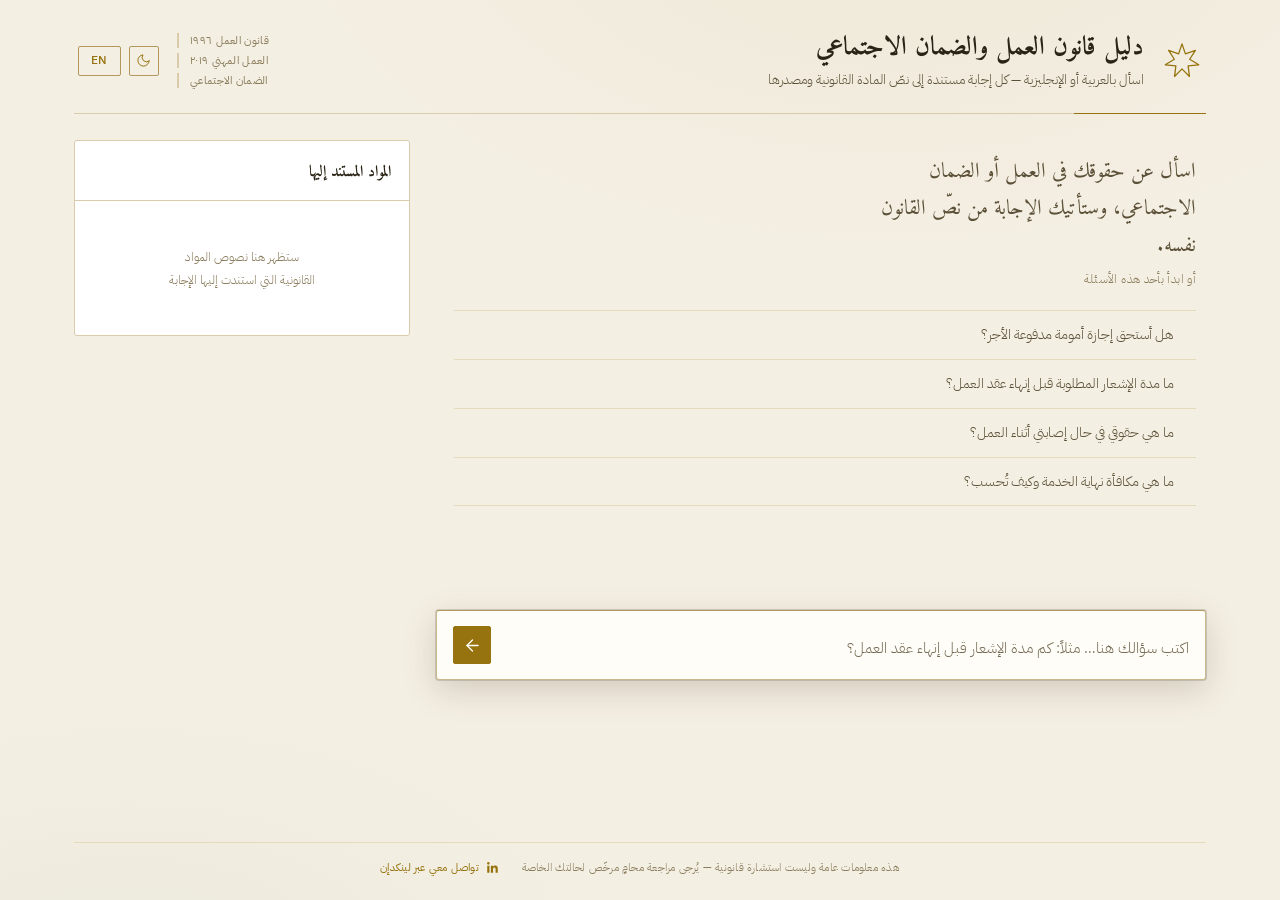
==== frontend/index.html @ 46cc60d9 "Add a light/dark theme toggle and a LinkedIn contact link in the footer Theme toggle mirrors the exi" ====
<!doctype html>
<html lang="ar" dir="rtl">
<head>
  <meta charset="utf-8" />
  <meta name="viewport" content="width=device-width, initial-scale=1" />
  <title data-i18n="pageTitle">دليل قانون العمل والضمان الاجتماعي الأردني</title>
  <!-- Runs before style.css paints anything, so the page never flashes the default
       dark theme and then swaps to a stored/system light preference a moment later.
       Kept tiny and duplicated from app.js's own theme init on purpose -- this has to
       run synchronously pre-paint, before app.js (loaded at the end of body) exists. -->
  <script>
    (function () {
      var stored = localStorage.getItem("theme");
      var theme = stored === "light" || stored === "dark"
        ? stored
        : (window.matchMedia("(prefers-color-scheme: light)").matches ? "light" : "dark");
      document.documentElement.setAttribute("data-theme", theme);
    })();
  </script>
  <link rel="preconnect" href="https://fonts.googleapis.com" />
  <link rel="preconnect" href="https://fonts.gstatic.com" crossorigin />
  <link href="https://fonts.googleapis.com/css2?family=Amiri:wght@400;700&family=IBM+Plex+Sans+Arabic:wght@300;400;500;600&display=swap" rel="stylesheet" />
  <!-- ?v= is a cache buster. Without it the browser keeps serving the css/js it
       already has and a deploy looks like it silently did nothing. Bump on change. -->
  <link rel="stylesheet" href="style.css?v=12" />
</head>
<body>
  <div class="shell">

    <header class="masthead">
      <svg class="seal" viewBox="0 0 28 28" aria-hidden="true">
        <polygon points="14,2 16.39,9.04 23.38,6.52 19.36,12.78 25.70,16.67 18.30,17.43 19.21,24.81 14,19.5 8.79,24.81 9.70,17.43 2.30,16.67 8.64,12.78 4.62,6.52 11.61,9.04" />
      </svg>
      <div class="masthead-text">
        <h1 data-i18n="h1">دليل قانون العمل والضمان الاجتماعي</h1>
        <p class="tagline" data-i18n="tagline">اسأل بالعربية أو الإنجليزية — كل إجابة مستندة إلى نصّ المادة القانونية ومصدرها</p>
      </div>
      <div class="masthead-laws">
        <span data-i18n="lawLabor96">قانون العمل ١٩٩٦</span>
        <span data-i18n="lawProf19">العمل المهني ٢٠١٩</span>
        <span data-i18n="lawSsl">الضمان الاجتماعي</span>
      </div>
      <div class="toggle-group">
        <button type="button" id="theme-toggle" class="theme-toggle" aria-label="Switch to light mode" title="Switch to light mode">
          <svg class="icon-sun" viewBox="0 0 24 24" width="15" height="15" fill="none" stroke="currentColor" stroke-width="1.6" stroke-linecap="round" stroke-linejoin="round" aria-hidden="true">
            <circle cx="12" cy="12" r="4"></circle>
            <line x1="12" y1="2" x2="12" y2="4.5"></line>
            <line x1="12" y1="19.5" x2="12" y2="22"></line>
            <line x1="4.22" y1="4.22" x2="5.95" y2="5.95"></line>
            <line x1="18.05" y1="18.05" x2="19.78" y2="19.78"></line>
            <line x1="2" y1="12" x2="4.5" y2="12"></line>
            <line x1="19.5" y1="12" x2="22" y2="12"></line>
            <line x1="4.22" y1="19.78" x2="5.95" y2="18.05"></line>
            <line x1="18.05" y1="5.95" x2="19.78" y2="4.22"></line>
          </svg>
          <svg class="icon-moon" viewBox="0 0 24 24" width="15" height="15" fill="none" stroke="currentColor" stroke-width="1.6" stroke-linecap="round" stroke-linejoin="round" aria-hidden="true">
            <path d="M21 12.79A9 9 0 1 1 11.21 3 7 7 0 0 0 21 12.79z"></path>
          </svg>
        </button>
        <button type="button" id="lang-toggle" class="lang-toggle" aria-label="Switch to English" title="Switch to English">EN</button>
      </div>
    </header>

    <div class="workspace">

      <section class="conversation">
        <div class="thread" id="thread" aria-live="polite"></div>

        <!-- Suggestions and the composer share one sticky dock so the chips always sit
             directly on the question bar, visible without scrolling. -->
        <div class="composer-dock">
        <div class="suggestions-dock" id="suggestions-dock" hidden></div>

        <form class="composer" id="composer">
          <button type="button" id="reset-btn" data-i18n-aria="resetLabel" data-i18n-title="resetTitle" aria-label="محادثة جديدة" title="بدء محادثة جديدة">
            <svg viewBox="0 0 24 24" width="15" height="15" fill="none" stroke="currentColor" stroke-width="1.7" stroke-linecap="round" stroke-linejoin="round">
              <polyline points="23 4 23 10 17 10"></polyline>
              <polyline points="1 20 1 14 7 14"></polyline>
              <path d="M3.51 9a9 9 0 0 1 14.85-3.36L23 10M1 14l4.64 4.36A9 9 0 0 0 20.49 15"></path>
            </svg>
            <span class="reset-label" data-i18n="resetLabel">محادثة جديدة</span>
          </button>
          <textarea
            id="question-input"
            data-i18n-placeholder="placeholder"
            placeholder="اكتب سؤالك هنا… مثلاً: كم مدة الإشعار قبل إنهاء عقد العمل؟"
            rows="1"
            required
          ></textarea>
          <button type="submit" id="send-btn" data-i18n-aria="sendAria" aria-label="إرسال">
            <svg viewBox="0 0 24 24" width="19" height="19" fill="none" stroke="currentColor" stroke-width="1.6" stroke-linecap="round" stroke-linejoin="round">
              <line x1="19" y1="12" x2="5" y2="12"></line>
              <polyline points="12 5 5 12 12 19"></polyline>
            </svg>
          </button>
        </form>
        </div>
      </section>

      <aside class="sources-rail" id="sources-rail">
        <header class="rail-head">
          <h2 data-i18n="railHead">المواد المستند إليها</h2>
          <span class="rail-count" id="rail-count"></span>
        </header>
        <div class="rail-body" id="rail-body"></div>
      </aside>

    </div>

    <footer class="site-footer">
      <p class="disclaimer" data-i18n="disclaimer">
        هذه معلومات عامة وليست استشارة قانونية — يُرجى مراجعة محامٍ مرخّص لحالتك الخاصة
      </p>
      <a
        class="contact-link"
        href="https://www.linkedin.com/in/muhannad-alsaleh-077047180/"
        target="_blank"
        rel="noopener noreferrer"
        data-i18n-aria="contactAria"
        aria-label="تواصل معي عبر لينكدإن"
      >
        <svg viewBox="0 0 24 24" width="15" height="15" fill="currentColor" aria-hidden="true">
          <path d="M20.45 20.45h-3.55v-5.57c0-1.33-.02-3.04-1.85-3.04-1.85 0-2.14 1.45-2.14 2.94v5.67H9.36V9h3.41v1.56h.05c.47-.9 1.63-1.85 3.36-1.85 3.6 0 4.27 2.37 4.27 5.45v6.29zM5.34 7.43a2.06 2.06 0 1 1 0-4.12 2.06 2.06 0 0 1 0 4.12zM7.12 20.45H3.56V9h3.56v11.45z"/>
        </svg>
        <span data-i18n="contactLabel">تواصل معي عبر لينكدإن</span>
      </a>
    </footer>

  </div>

  <script src="markdown.js?v=12"></script>
  <script src="app.js?v=12"></script>
</body>
</html>
---- frontend/style.css ----
/* Jordan Labor & Social Security Law assistant.
   Single committed visual world: a legal codex reading room -- basalt ground,
   parchment text, brass rules. Amiri (Bulaq/Amiria government-press Naskh) carries
   the law's voice; IBM Plex Sans Arabic carries the interface around it. */

:root {
  --void: #14110e;
  --void-deep: #0d0b09;
  --panel: #1e1a16;
  --panel-raised: #262119;
  --rule: #372f26;
  --rule-soft: #2a241d;

  --parchment: #e8dfd1;
  --parchment-dim: #a99b87;
  --parchment-faint: #6f6555;

  --brass: #c9a227;
  --brass-dim: #8a7020;
  --brass-glow: rgba(201, 162, 39, 0.12);

  --verdigris: #3e7a5e;
  --clay: #b5654a;
  --clay-tint: rgba(181, 101, 74, 0.13);

  /* Thin overlays used on top of --panel/--void surfaces (inline code, table rules,
     drop shadows). These invert per theme below -- a white-tinted overlay that reads
     as a highlight on a dark surface reads as almost nothing on a light one. */
  --overlay-soft: rgba(255, 255, 255, 0.07);
  --overlay-border: rgba(255, 255, 255, 0.14);
  --overlay-weak: rgba(255, 255, 255, 0.05);
  --shadow-strong: rgba(13, 11, 9, 0.85);
  --shadow-soft: rgba(13, 11, 9, 0.7);
  --bg-glow-1: rgba(201, 162, 39, 0.055);
  --bg-glow-2: rgba(62, 122, 94, 0.045);
  /* A step darker/more saturated than --rule -- used where a raised surface (composer,
     suggestions dock) needs a border that reads as a distinct edge, not just a hairline. */
  --border-strong: #4a4032;

  --font-law: "Amiri", "Traditional Arabic", "Times New Roman", serif;
  --font-ui: "IBM Plex Sans Arabic", "Segoe UI", Tahoma, system-ui, sans-serif;
}

/* Light theme -- same "legal codex" world (ink on paper, brass rules), just lit from
   the opposite direction: warm paper ground instead of basalt, dark ink instead of
   parchment-pale text. Toggled via [data-theme] on <html>, set in app.js and persisted
   to localStorage the same way uiLang is. Falls back to the system preference on first
   visit (see app.js) rather than defaulting blind, since this is a genuine accessibility
   preference and not a content choice like page language. */
:root[data-theme="light"] {
  --void: #f4efe3;
  --void-deep: #ffffff;
  --panel: #ece2cd;
  --panel-raised: #fffdf8;
  --rule: #d9cbac;
  --rule-soft: #e6dabd;

  --parchment: #2a2416;
  --parchment-dim: #5c5138;
  --parchment-faint: #8a7c5c;

  --brass: #96730f;
  --brass-dim: #b3985e;
  --brass-glow: rgba(150, 115, 15, 0.1);

  --verdigris: #2c6a4d;
  --clay: #a34f33;
  --clay-tint: rgba(163, 79, 51, 0.1);

  --overlay-soft: rgba(0, 0, 0, 0.05);
  --overlay-border: rgba(0, 0, 0, 0.12);
  --overlay-weak: rgba(0, 0, 0, 0.035);
  --shadow-strong: rgba(90, 78, 55, 0.22);
  --shadow-soft: rgba(90, 78, 55, 0.16);
  --bg-glow-1: rgba(150, 115, 15, 0.05);
  --bg-glow-2: rgba(44, 106, 77, 0.045);
  --border-strong: #cbb98d;
}

* { box-sizing: border-box; }

html, body {
  margin: 0;
  padding: 0;
  background: var(--void);
  color: var(--parchment);
  font-family: var(--font-ui);
  font-weight: 300;
  -webkit-font-smoothing: antialiased;
  transition: background-color 180ms ease, color 180ms ease;
}

body {
  background-image:
    radial-gradient(ellipse 900px 500px at 70% -10%, var(--bg-glow-1), transparent 70%),
    radial-gradient(ellipse 700px 400px at 10% 110%, var(--bg-glow-2), transparent 70%);
  background-attachment: fixed;
}

/* 1180px was a fixed cap regardless of viewport -- on a wide monitor that leaves
   roughly 40% of the screen as plain background on either side, which reads as
   unused rather than as intentional margin. clamp() lets the shell grow with the
   viewport up to 1560px; text measure is capped separately below (.answer .body,
   .question p) so the *extra* width goes to breathing room and a wider sources
   rail, not to unreadably long lines of prose. */
.shell {
  max-width: clamp(1180px, 84vw, 1560px);
  margin: 0 auto;
  min-height: 100vh;
  padding: 0 24px;
  display: flex;
  flex-direction: column;
}

/* ---------------- Masthead ---------------- */

.masthead {
  display: flex;
  align-items: center;
  gap: 18px;
  padding: 30px 4px 22px;
  border-bottom: 1px solid var(--rule);
  position: relative;
}

.masthead::after {
  content: "";
  position: absolute;
  bottom: -1px;
  inset-inline-start: 0;
  width: 132px;
  height: 1px;
  background: var(--brass);
}

.seal {
  width: 40px;
  height: 40px;
  flex-shrink: 0;
  fill: none;
  stroke: var(--brass);
  stroke-width: 0.9;
  stroke-linejoin: round;
}

.masthead-text { flex: 1; min-width: 0; }

.masthead h1 {
  font-family: var(--font-law);
  font-weight: 700;
  font-size: 1.62rem;
  line-height: 1.35;
  margin: 0 0 5px;
  color: var(--parchment);
  letter-spacing: 0;
}

.tagline {
  margin: 0;
  font-size: 0.83rem;
  font-weight: 300;
  line-height: 1.6;
  color: var(--parchment-dim);
}

.masthead-laws {
  display: flex;
  flex-direction: column;
  gap: 5px;
  flex-shrink: 0;
  text-align: end;
}

.masthead-laws span {
  font-size: 0.66rem;
  font-weight: 400;
  letter-spacing: 0.03em;
  color: var(--parchment-faint);
  padding-inline-end: 11px;
  border-inline-end: 2px solid var(--rule);
}

.toggle-group {
  flex-shrink: 0;
  display: flex;
  align-items: center;
  gap: 8px;
}

.lang-toggle {
  flex-shrink: 0;
  height: 30px;
  padding: 0 12px;
  display: inline-flex;
  align-items: center;
  justify-content: center;
  font-family: var(--font-ui);
  font-size: 0.72rem;
  font-weight: 500;
  letter-spacing: 0.04em;
  color: var(--brass);
  background: transparent;
  border: 1px solid var(--brass-dim);
  border-radius: 2px;
  cursor: pointer;
  transition: background 0.18s ease, color 0.18s ease;
}

.lang-toggle:hover { background: var(--brass-glow); }

.lang-toggle:focus-visible {
  outline: 1px solid var(--brass);
  outline-offset: 2px;
}

/* Icon-only twin of .lang-toggle, sitting right beside it -- same size, same visual
   weight, so the two read as one control group rather than one being an afterthought. */
.theme-toggle {
  flex-shrink: 0;
  width: 30px;
  height: 30px;
  padding: 0;
  display: inline-flex;
  align-items: center;
  justify-content: center;
  color: var(--brass);
  background: transparent;
  border: 1px solid var(--brass-dim);
  border-radius: 2px;
  cursor: pointer;
  transition: background 0.18s ease, color 0.18s ease;
}

.theme-toggle:hover { background: var(--brass-glow); }

.theme-toggle:focus-visible {
  outline: 1px solid var(--brass);
  outline-offset: 2px;
}

/* The icon shown is the mode a click switches *to* -- a sun while dark (click for
   light), a moon while light (click for dark) -- matching the convention .lang-toggle
   already uses (button shows "EN" while the page reads Arabic). */
.theme-toggle .icon-moon { display: none; }
:root[data-theme="light"] .theme-toggle .icon-sun { display: none; }
:root[data-theme="light"] .theme-toggle .icon-moon { display: inline; }

/* ---------------- Workspace ---------------- */

.workspace {
  flex: 1;
  display: flex;
  align-items: flex-start;
  gap: 26px;
  padding: 26px 0 20px;
}

.conversation {
  flex: 1 1 60%;
  display: flex;
  flex-direction: column;
  min-width: 0;
}

/* The page itself scrolls -- no inner scroll box. Legal answers run long, and
   reading them inside a cropped pane is miserable. */
.thread {
  flex: 1;
  padding-block: 4px 26px;
  padding-inline: 6px 14px;
  display: flex;
  flex-direction: column;
  gap: 32px;
  min-height: 46vh;
}

/* ---------------- Thread entries ---------------- */

.entry-label {
  font-size: 0.63rem;
  font-weight: 500;
  letter-spacing: 0.12em;
  color: var(--parchment-faint);
  margin-bottom: 7px;
}

/* Logical properties resolve against this element's own dir attribute (set per-message
   in app.js by isArabic(), independent of the page's overall UI language), so one rule
   correctly mirrors both an Arabic and an English question without a [dir="ltr"] override. */
.question {
  border-inline-start: 2px solid var(--brass);
  padding-inline-start: 15px;
  text-align: start;
}

.question p {
  margin: 0;
  font-size: 1rem;
  font-weight: 400;
  line-height: 1.7;
  color: var(--parchment);
  max-width: 70ch;
}

.answer {
  padding-inline-start: 17px;
  text-align: start;
}

.answer .body {
  font-family: var(--font-law);
  font-size: 1.19rem;
  line-height: 2.05;
  color: var(--parchment);
  /* Was pre-wrap, when the answer was one text node. renderMarkdown() now emits real
     block elements, and pre-wrap would add the source newlines on top of their margins. */
  white-space: normal;
  word-wrap: break-word;
  /* Caps the line, not the column -- the wider .shell above would otherwise stretch
     prose to 150+ characters a line on a large monitor. */
  max-width: 70ch;
}

.answer[dir="ltr"] .body {
  font-size: 1.06rem;
  line-height: 1.85;
  max-width: 76ch;
}

/* Rendered markdown inside an answer. Spacing is set with margins on the block
   elements themselves rather than on .body, so the first and last child sit flush
   against the label and the actions row. */
.answer .body > * { margin: 0; }
.answer .body > * + * { margin-top: 0.85em; }

.answer .body strong { font-weight: 600; color: var(--gold, var(--parchment)); }
.answer .body em { font-style: italic; }

.answer .body code {
  font-family: var(--font-ui), monospace;
  font-size: 0.86em;
  padding: 0.1em 0.36em;
  border-radius: 3px;
  background: var(--overlay-soft);
}

.answer .body h3,
.answer .body h4,
.answer .body h5,
.answer .body h6 {
  font-family: var(--font-ui);
  font-size: 0.94rem;
  font-weight: 600;
  letter-spacing: 0.02em;
  line-height: 1.5;
  opacity: 0.92;
}

.answer .body ul,
.answer .body ol {
  padding-inline-start: 1.5em;
}

.answer .body li + li { margin-top: 0.3em; }

.answer .body hr {
  border: 0;
  border-top: 1px solid var(--overlay-border);
}

/* Tables scroll inside their own box so a wide one never scrolls the page sideways. */
.answer .body .table-wrap {
  overflow-x: auto;
  max-width: 100%;
}

.answer .body table {
  border-collapse: collapse;
  font-size: 0.94em;
  line-height: 1.65;
}

.answer .body th,
.answer .body td {
  padding: 0.42em 0.85em;
  border: 1px solid var(--overlay-border);
  text-align: start;
  /* Figures in a column line up regardless of glyph widths. */
  font-variant-numeric: tabular-nums;
}

.answer .body th {
  font-family: var(--font-ui);
  font-size: 0.85em;
  font-weight: 600;
  background: var(--overlay-weak);
}

.answer-actions {
  margin-top: 14px;
  display: flex;
  gap: 9px;
  flex-wrap: wrap;
}

.cite-btn {
  font-family: var(--font-ui);
  font-size: 0.71rem;
  font-weight: 400;
  letter-spacing: 0.02em;
  color: var(--brass);
  background: transparent;
  border: 1px solid var(--brass-dim);
  border-radius: 2px;
  padding: 6px 13px;
  cursor: pointer;
  transition: background 0.18s ease, color 0.18s ease;
}

.cite-btn:hover { background: var(--brass-glow); }

.thinking {
  font-size: 0.85rem;
  color: var(--parchment-faint);
  font-style: normal;
  letter-spacing: 0.02em;
  padding-inline-start: 17px;
}

.thinking::after {
  content: "";
  animation: dots 1.4s steps(4, end) infinite;
}

@keyframes dots {
  0%   { content: ""; }
  25%  { content: "·"; }
  50%  { content: "··"; }
  75%  { content: "···"; }
}

.failure {
  border-inline-start: 2px solid var(--clay);
  padding-inline-start: 15px;
  background: var(--clay-tint);
  padding-top: 11px;
  padding-bottom: 11px;
  font-size: 0.88rem;
  color: #e0a891;
}

/* ---------------- Empty state ---------------- */

.opening {
  margin: auto 0;
  padding: 10px 4px;
}

.opening h2 {
  font-family: var(--font-law);
  font-weight: 400;
  font-size: 1.32rem;
  line-height: 1.75;
  color: var(--parchment-dim);
  margin: 0 0 5px;
  max-width: 30ch;
}

.opening .hint {
  font-size: 0.76rem;
  color: var(--parchment-faint);
  letter-spacing: 0.03em;
  margin: 0 0 22px;
}

.seeds { display: flex; flex-direction: column; gap: 1px; }

.seed {
  font-family: var(--font-ui);
  font-size: 0.87rem;
  font-weight: 300;
  text-align: start;
  color: var(--parchment-dim);
  background: transparent;
  border: none;
  border-top: 1px solid var(--rule-soft);
  padding-block: 13px;
  padding-inline: 2px 0;
  cursor: pointer;
  transition: color 0.18s ease, padding 0.18s ease;
  position: relative;
}

.seeds .seed:last-child { border-bottom: 1px solid var(--rule-soft); }

/* The arrow's direction should match the way the line reads, not stay a fixed glyph --
   otherwise an English (LTR) row would show a chevron pointing backwards. */
.seed::before {
  content: "←";
  color: var(--brass);
  opacity: 0;
  margin-inline-end: 9px;
  transition: opacity 0.18s ease;
}

html[dir="ltr"] .seed::before { content: "→"; }

.seed:hover { color: var(--parchment); padding-inline-start: 5px; }
.seed:hover::before { opacity: 1; }

/* ---------------- Composer ---------------- */

/* Pinned to the viewport bottom so it stays reachable however far you scroll. */
/* Suggestions + composer travel together. The dock owns the sticky positioning so the
   chips ride directly on top of the question bar and stay on screen at any scroll
   position -- which is what removed the need for any chip scroll-into-view logic. */
.composer-dock {
  position: sticky;
  bottom: 14px;
  z-index: 5;
  display: flex;
  flex-direction: column;
  gap: 9px;
}

/* Raised deliberately. On --panel with a --rule border this sat only a few shades off
   the --void page ground and read as part of the background rather than as the thing you
   type into. It now uses the raised surface, a brighter border, and a brass hairline
   along the top edge so the input has a visible leading edge at any scroll position. */
.composer {
  display: flex;
  align-items: flex-end;
  gap: 11px;
  padding: 15px 16px;
  background: var(--panel-raised);
  border: 1px solid var(--border-strong);
  border-top: 1px solid var(--brass-dim);
  border-radius: 3px;
  box-shadow: 0 10px 32px var(--shadow-strong), 0 0 0 1px rgba(0, 0, 0, 0.15);
  transition: border-color 0.18s ease, box-shadow 0.18s ease;
}

.composer:focus-within {
  border-color: var(--brass-dim);
  border-top-color: var(--brass);
  box-shadow: 0 10px 32px var(--shadow-strong), 0 0 0 1px var(--brass-glow);
}

#question-input {
  flex: 1;
  resize: none;
  font-family: var(--font-ui);
  font-size: 0.95rem;
  font-weight: 300;
  line-height: 1.65;
  color: var(--parchment);
  background: transparent;
  border: none;
  outline: none;
  max-height: 150px;
  padding: 3px 0;
}

/* --parchment-faint on the raised surface was near-invisible; the placeholder is the
   only cue telling you this is where you type. */
#question-input::placeholder { color: var(--parchment-dim); opacity: 0.85; }

/* Filled rather than outlined: it is the primary action in the row, and against a raised
   composer an outlined button no longer separated from the secondary one beside it. */
#send-btn {
  flex-shrink: 0;
  width: 38px;
  height: 38px;
  display: flex;
  align-items: center;
  justify-content: center;
  background: var(--brass);
  color: var(--void-deep);
  border: 1px solid var(--brass);
  border-radius: 2px;
  cursor: pointer;
  transition: background 0.18s ease, opacity 0.18s ease, filter 0.18s ease;
}

#send-btn:not(:disabled):hover { filter: brightness(1.12); }

#send-btn:focus-visible {
  outline: 1px solid var(--brass);
  outline-offset: 2px;
}

#send-btn:disabled { opacity: 0.35; cursor: not-allowed; }

/* Still secondary to send, but it was icon-only in a dim outline and read as decoration
   rather than a control. It now carries its label, so what it does is legible without
   hovering for a tooltip. Hidden until there is a conversation to reset (body.reading);
   resetting an empty thread has nothing to do. */
#reset-btn {
  flex-shrink: 0;
  height: 38px;
  padding: 0 12px;
  display: none;
  align-items: center;
  gap: 7px;
  font-family: var(--font-ui);
  font-size: 0.78rem;
  font-weight: 400;
  white-space: nowrap;
  background: var(--panel);
  color: var(--parchment-dim);
  border: 1px solid var(--border-strong);
  border-radius: 2px;
  cursor: pointer;
  transition: border-color 0.18s ease, color 0.18s ease,
              background 0.18s ease, opacity 0.18s ease;
}

body.reading #reset-btn { display: inline-flex; }

#reset-btn:not(:disabled):hover {
  border-color: var(--clay);
  color: var(--parchment);
  background: var(--clay-tint);
}

#reset-btn:focus-visible {
  outline: 1px solid var(--brass-dim);
  outline-offset: 2px;
}

#reset-btn:disabled { opacity: 0.3; cursor: not-allowed; }

/* The label is the point of the change, but it is the first thing to go when the row
   gets tight -- the icon plus the title attribute still carry the meaning. */
@media (max-width: 560px) {
  .reset-label { display: none; }
  #reset-btn { padding: 0; width: 38px; justify-content: center; }
}

/* ---------------- Sources rail ---------------- */

/* Follows you down the page so the cited articles stay beside the answer. */
.sources-rail {
  position: sticky;
  top: 20px;
  /* Grows with the wider .shell, capped so it never crowds the conversation column. */
  flex: 0 0 clamp(336px, 24vw, 400px);
  display: flex;
  flex-direction: column;
  background: var(--void-deep);
  border: 1px solid var(--rule);
  border-radius: 3px;
  max-height: calc(100vh - 40px);
}

.rail-head {
  display: flex;
  align-items: baseline;
  justify-content: space-between;
  gap: 10px;
  padding: 17px 18px 14px;
  border-bottom: 1px solid var(--rule);
}

.rail-head h2 {
  font-family: var(--font-law);
  font-weight: 700;
  font-size: 0.98rem;
  margin: 0;
  color: var(--parchment);
}

.rail-count {
  font-size: 0.7rem;
  color: var(--brass);
  letter-spacing: 0.04em;
}

.rail-body {
  flex: 1;
  overflow-y: auto;
  padding: 14px;
  display: flex;
  flex-direction: column;
  gap: 11px;
}

.rail-empty {
  margin: auto;
  text-align: center;
  font-size: 0.78rem;
  line-height: 1.85;
  color: var(--parchment-faint);
  padding: 30px 16px;
  max-width: 26ch;
}

/* ---------------- Article cards ---------------- */

.article-card {
  background: var(--panel);
  border: 1px solid var(--rule-soft);
  border-radius: 2px;
  padding: 13px 14px;
  transition: border-color 0.18s ease;
}

.article-card:hover { border-color: var(--rule); }

.card-top {
  display: flex;
  align-items: center;
  gap: 10px;
  margin-bottom: 9px;
  padding-bottom: 9px;
  border-bottom: 1px solid var(--rule-soft);
}

.card-numeral {
  font-family: var(--font-law);
  font-weight: 700;
  font-size: 1.42rem;
  line-height: 1;
  color: var(--brass);
  flex-shrink: 0;
}

.card-meta { flex: 1; min-width: 0; }

.card-law {
  font-size: 0.73rem;
  font-weight: 500;
  color: var(--parchment);
  line-height: 1.4;
}

.card-article-label {
  font-size: 0.63rem;
  color: var(--parchment-faint);
  letter-spacing: 0.04em;
}

.lang-chip {
  flex-shrink: 0;
  font-size: 0.58rem;
  font-weight: 500;
  letter-spacing: 0.06em;
  padding: 3px 7px;
  border-radius: 2px;
  border: 1px solid var(--rule);
  color: var(--parchment-faint);
}

.lang-chip.ar { color: var(--verdigris); border-color: rgba(62, 122, 94, 0.4); }

.card-text {
  font-family: var(--font-law);
  font-size: 0.92rem;
  line-height: 1.9;
  color: var(--parchment-dim);
  max-height: 8.4em;
  overflow: hidden;
  position: relative;
  white-space: pre-wrap;
  word-wrap: break-word;
}

.card-text.expanded { max-height: none; }

.card-text:not(.expanded)::after {
  content: "";
  position: absolute;
  bottom: 0;
  left: 0;
  right: 0;
  height: 2.4em;
  background: linear-gradient(to bottom, transparent, var(--panel));
}

.card-text[dir="ltr"] {
  font-family: var(--font-ui);
  font-size: 0.8rem;
  line-height: 1.75;
  text-align: left;
}

.card-more {
  margin-top: 8px;
  font-family: var(--font-ui);
  font-size: 0.67rem;
  color: var(--brass);
  background: none;
  border: none;
  padding: 0;
  cursor: pointer;
  letter-spacing: 0.03em;
}

.card-more:hover { text-decoration: underline; }

/* ---------------- Footer ---------------- */

.site-footer {
  display: flex;
  align-items: center;
  justify-content: center;
  flex-wrap: wrap;
  gap: 6px 22px;
  padding: 16px 0 24px;
  border-top: 1px solid var(--rule-soft);
}

.disclaimer {
  margin: 0;
  text-align: center;
  font-size: 0.7rem;
  font-weight: 300;
  letter-spacing: 0.02em;
  color: var(--parchment-faint);
}

.contact-link {
  flex-shrink: 0;
  display: inline-flex;
  align-items: center;
  gap: 6px;
  font-size: 0.7rem;
  font-weight: 400;
  letter-spacing: 0.02em;
  color: var(--brass);
  text-decoration: none;
  white-space: nowrap;
  transition: color 0.18s ease;
}

.contact-link:hover { color: var(--parchment); }

.contact-link:focus-visible {
  outline: 1px solid var(--brass);
  outline-offset: 2px;
}

/* ---------------- Scrollbars ---------------- */

.rail-body::-webkit-scrollbar { width: 6px; }
.rail-body::-webkit-scrollbar-track { background: transparent; }
.rail-body::-webkit-scrollbar-thumb {
  background: var(--rule);
  border-radius: 3px;
}
.rail-body::-webkit-scrollbar-thumb:hover { background: var(--brass-dim); }

/* ---------------- Responsive ---------------- */

@media (max-width: 900px) {
  .shell { padding: 0 16px; }

  .masthead { flex-wrap: wrap; gap: 14px; padding-top: 22px; }
  .masthead-laws { flex-direction: row; flex-wrap: wrap; gap: 8px; width: 100%; text-align: start; }
  .masthead-laws span { border-inline-end: none; border-inline-start: 2px solid var(--rule); padding-inline-end: 0; padding-inline-start: 9px; }

  .workspace { flex-direction: column; gap: 20px; }
  .thread { min-height: 40vh; }
  /* Stacked below the conversation on narrow screens -- sticky would trap it offscreen. */
  .sources-rail { position: static; flex: none; max-height: 460px; width: 100%; }
}

@media (prefers-reduced-motion: reduce) {
  * { transition: none !important; animation: none !important; }
}


/* ---------------- Reading mode ----------------
   Answers roughly doubled in length when the Coverage rules landed (mean 463 ->
   831 chars), and they now carry per-article structure instead of one paragraph.
   The masthead is a landing device: it introduces the tool before the first
   question and is pure overhead afterwards. Once a conversation starts, collapse
   it and reclaim the vertical space for the answer.

   Deliberately not `position: sticky` -- a pinned header would keep costing the
   same pixels it is being shrunk to save. */

.masthead {
  transition: padding 220ms ease;
}

body.reading .masthead {
  padding-top: 14px;
  padding-bottom: 12px;
}

body.reading .seal {
  width: 26px;
  height: 26px;
}

body.reading .masthead h1 {
  font-size: 1.12rem;
  margin-bottom: 0;
}

/* The tagline explains the tool; the law chips list the corpus. Both have done
   their job by the time an answer is on screen. */
body.reading .tagline,
body.reading .masthead-laws {
  display: none;
}

body.reading .workspace {
  padding-top: 16px;
}

/* min-height reserves space for an empty thread so the opening screen is not
   cramped. Once there is real content it only pushes the answer down. */
body.reading .thread {
  min-height: 0;
}

/* The dock (suggestions + composer) is sticky at the viewport bottom and floats over
   the thread. Without clearance the final lines of an answer sit underneath it and read
   as missing rather than as scrolled-off. The height changes as chips come and go, so
   syncDockClearance() in app.js keeps --dock-clearance in step; the fallback covers the
   composer alone, before any measurement has run. */
.thread {
  padding-bottom: var(--dock-clearance, 92px);
}


/* ---------------- Follow-up suggestions ----------------
   Docked directly above the question bar rather than inside the answer. They belong to
   what you'd type next, so they sit with the input, not with the legal text -- and
   because the dock is sticky they are always on screen, which is what let the chip
   scroll-into-view logic go away entirely.

   They read as an offer, not as part of the answer, so they stay on the quieter end of
   the palette -- no brass fill, no weight. Nothing here may look like a citation. */

.suggestions-dock {
  background: var(--panel-raised);
  border: 1px solid var(--border-strong);
  border-radius: 3px;
  padding: 11px 14px;
  box-shadow: 0 8px 26px var(--shadow-soft);
  /* Suggestions arrive ~1-2s after the answer. Fading in rather than popping keeps
     that from reading as a layout glitch. */
  animation: suggestions-in 260ms ease both;
}

.suggestions-dock[hidden] { display: none; }

@keyframes suggestions-in {
  from { opacity: 0; transform: translateY(4px); }
  to   { opacity: 1; transform: none; }
}

.suggestions-label {
  font-size: 0.63rem;
  font-weight: 500;
  letter-spacing: 0.12em;
  color: var(--parchment-faint);
  margin-bottom: 10px;
}

.suggestion-row {
  display: flex;
  flex-wrap: wrap;
  gap: 8px;
}

.suggestion {
  font-family: inherit;
  font-size: 0.8rem;
  font-weight: 300;
  line-height: 1.5;
  text-align: start;
  color: var(--parchment-dim);
  background: transparent;
  border: 1px solid var(--rule);
  border-radius: 2px;
  padding: 8px 13px;
  cursor: pointer;
  transition: border-color 160ms ease, color 160ms ease, background 160ms ease;
  max-width: 100%;
}

.suggestion:hover,
.suggestion:focus-visible {
  border-color: var(--brass-dim);
  color: var(--parchment);
  background: rgba(201, 162, 39, 0.05);
}

.suggestion:focus-visible {
  outline: 1px solid var(--brass-dim);
  outline-offset: 2px;
}

@media (max-width: 900px) {
  /* Stacked full-width on narrow screens -- three wrapped chips of Arabic text
     shred into unreadable fragments otherwise. */
  .suggestion { width: 100%; }
}
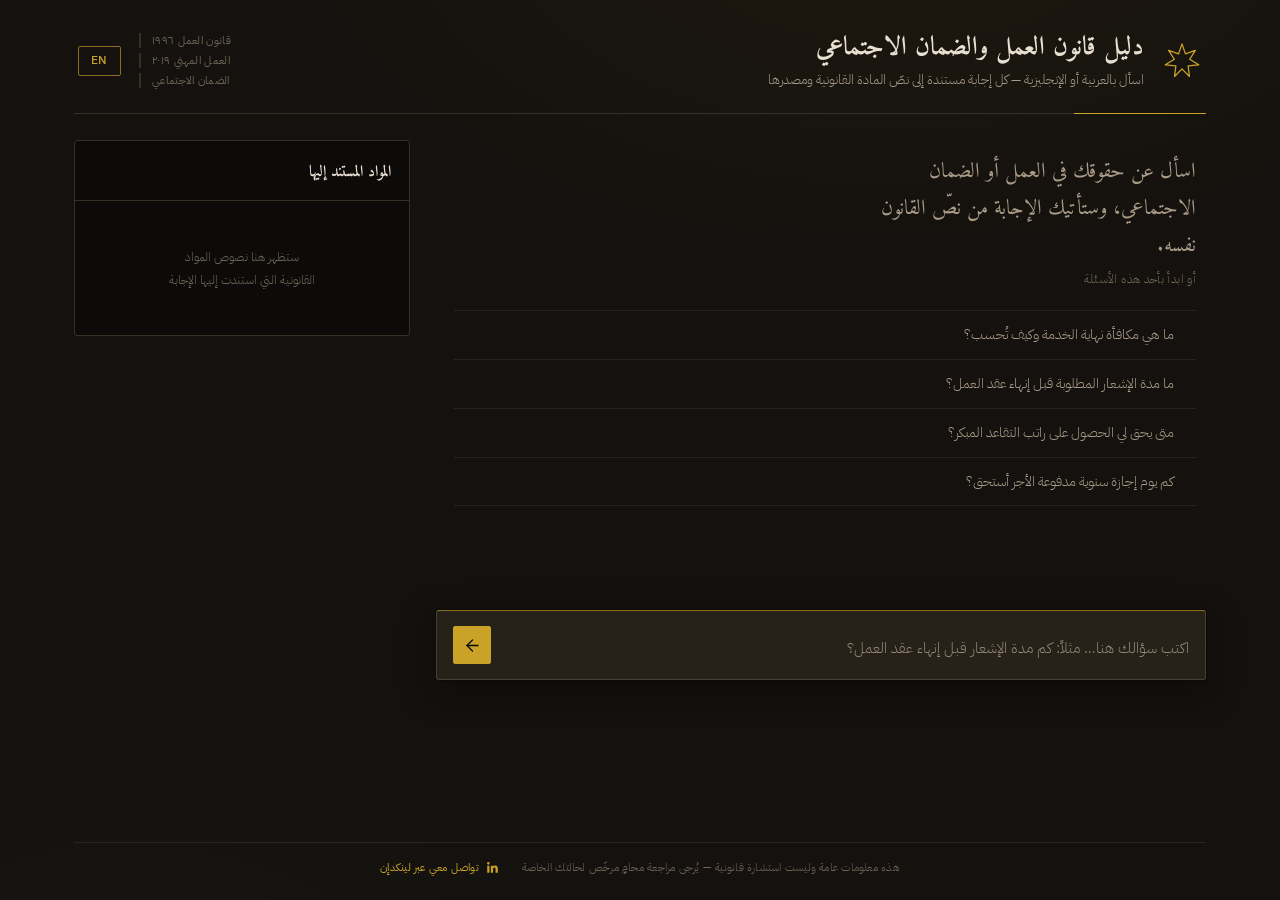
==== commit c049ebbd: "Remove the light theme toggle, keep dark theme only User feedback: light mode looked bad. Reverts th" ====
--- a/frontend/index.html
+++ b/frontend/index.html
@@ -4,19 +4,6 @@
   <meta charset="utf-8" />
   <meta name="viewport" content="width=device-width, initial-scale=1" />
   <title data-i18n="pageTitle">دليل قانون العمل والضمان الاجتماعي الأردني</title>
-  <!-- Runs before style.css paints anything, so the page never flashes the default
-       dark theme and then swaps to a stored/system light preference a moment later.
-       Kept tiny and duplicated from app.js's own theme init on purpose -- this has to
-       run synchronously pre-paint, before app.js (loaded at the end of body) exists. -->
-  <script>
-    (function () {
-      var stored = localStorage.getItem("theme");
-      var theme = stored === "light" || stored === "dark"
-        ? stored
-        : (window.matchMedia("(prefers-color-scheme: light)").matches ? "light" : "dark");
-      document.documentElement.setAttribute("data-theme", theme);
-    })();
-  </script>
   <link rel="preconnect" href="https://fonts.googleapis.com" />
   <link rel="preconnect" href="https://fonts.gstatic.com" crossorigin />
   <link href="https://fonts.googleapis.com/css2?family=Amiri:wght@400;700&family=IBM+Plex+Sans+Arabic:wght@300;400;500;600&display=swap" rel="stylesheet" />
@@ -40,25 +27,7 @@
         <span data-i18n="lawProf19">العمل المهني ٢٠١٩</span>
         <span data-i18n="lawSsl">الضمان الاجتماعي</span>
       </div>
-      <div class="toggle-group">
-        <button type="button" id="theme-toggle" class="theme-toggle" aria-label="Switch to light mode" title="Switch to light mode">
-          <svg class="icon-sun" viewBox="0 0 24 24" width="15" height="15" fill="none" stroke="currentColor" stroke-width="1.6" stroke-linecap="round" stroke-linejoin="round" aria-hidden="true">
-            <circle cx="12" cy="12" r="4"></circle>
-            <line x1="12" y1="2" x2="12" y2="4.5"></line>
-            <line x1="12" y1="19.5" x2="12" y2="22"></line>
-            <line x1="4.22" y1="4.22" x2="5.95" y2="5.95"></line>
-            <line x1="18.05" y1="18.05" x2="19.78" y2="19.78"></line>
-            <line x1="2" y1="12" x2="4.5" y2="12"></line>
-            <line x1="19.5" y1="12" x2="22" y2="12"></line>
-            <line x1="4.22" y1="19.78" x2="5.95" y2="18.05"></line>
-            <line x1="18.05" y1="5.95" x2="19.78" y2="4.22"></line>
-          </svg>
-          <svg class="icon-moon" viewBox="0 0 24 24" width="15" height="15" fill="none" stroke="currentColor" stroke-width="1.6" stroke-linecap="round" stroke-linejoin="round" aria-hidden="true">
-            <path d="M21 12.79A9 9 0 1 1 11.21 3 7 7 0 0 0 21 12.79z"></path>
-          </svg>
-        </button>
-        <button type="button" id="lang-toggle" class="lang-toggle" aria-label="Switch to English" title="Switch to English">EN</button>
-      </div>
+      <button type="button" id="lang-toggle" class="lang-toggle" aria-label="Switch to English" title="Switch to English">EN</button>
     </header>
 
     <div class="workspace">
--- a/frontend/style.css
+++ b/frontend/style.css
@@ -23,58 +23,8 @@
   --clay: #b5654a;
   --clay-tint: rgba(181, 101, 74, 0.13);
 
-  /* Thin overlays used on top of --panel/--void surfaces (inline code, table rules,
-     drop shadows). These invert per theme below -- a white-tinted overlay that reads
-     as a highlight on a dark surface reads as almost nothing on a light one. */
-  --overlay-soft: rgba(255, 255, 255, 0.07);
-  --overlay-border: rgba(255, 255, 255, 0.14);
-  --overlay-weak: rgba(255, 255, 255, 0.05);
-  --shadow-strong: rgba(13, 11, 9, 0.85);
-  --shadow-soft: rgba(13, 11, 9, 0.7);
-  --bg-glow-1: rgba(201, 162, 39, 0.055);
-  --bg-glow-2: rgba(62, 122, 94, 0.045);
-  /* A step darker/more saturated than --rule -- used where a raised surface (composer,
-     suggestions dock) needs a border that reads as a distinct edge, not just a hairline. */
-  --border-strong: #4a4032;
-
   --font-law: "Amiri", "Traditional Arabic", "Times New Roman", serif;
   --font-ui: "IBM Plex Sans Arabic", "Segoe UI", Tahoma, system-ui, sans-serif;
-}
-
-/* Light theme -- same "legal codex" world (ink on paper, brass rules), just lit from
-   the opposite direction: warm paper ground instead of basalt, dark ink instead of
-   parchment-pale text. Toggled via [data-theme] on <html>, set in app.js and persisted
-   to localStorage the same way uiLang is. Falls back to the system preference on first
-   visit (see app.js) rather than defaulting blind, since this is a genuine accessibility
-   preference and not a content choice like page language. */
-:root[data-theme="light"] {
-  --void: #f4efe3;
-  --void-deep: #ffffff;
-  --panel: #ece2cd;
-  --panel-raised: #fffdf8;
-  --rule: #d9cbac;
-  --rule-soft: #e6dabd;
-
-  --parchment: #2a2416;
-  --parchment-dim: #5c5138;
-  --parchment-faint: #8a7c5c;
-
-  --brass: #96730f;
-  --brass-dim: #b3985e;
-  --brass-glow: rgba(150, 115, 15, 0.1);
-
-  --verdigris: #2c6a4d;
-  --clay: #a34f33;
-  --clay-tint: rgba(163, 79, 51, 0.1);
-
-  --overlay-soft: rgba(0, 0, 0, 0.05);
-  --overlay-border: rgba(0, 0, 0, 0.12);
-  --overlay-weak: rgba(0, 0, 0, 0.035);
-  --shadow-strong: rgba(90, 78, 55, 0.22);
-  --shadow-soft: rgba(90, 78, 55, 0.16);
-  --bg-glow-1: rgba(150, 115, 15, 0.05);
-  --bg-glow-2: rgba(44, 106, 77, 0.045);
-  --border-strong: #cbb98d;
 }
 
 * { box-sizing: border-box; }
@@ -87,13 +37,12 @@
   font-family: var(--font-ui);
   font-weight: 300;
   -webkit-font-smoothing: antialiased;
-  transition: background-color 180ms ease, color 180ms ease;
 }
 
 body {
   background-image:
-    radial-gradient(ellipse 900px 500px at 70% -10%, var(--bg-glow-1), transparent 70%),
-    radial-gradient(ellipse 700px 400px at 10% 110%, var(--bg-glow-2), transparent 70%);
+    radial-gradient(ellipse 900px 500px at 70% -10%, rgba(201, 162, 39, 0.055), transparent 70%),
+    radial-gradient(ellipse 700px 400px at 10% 110%, rgba(62, 122, 94, 0.045), transparent 70%);
   background-attachment: fixed;
 }
 
@@ -178,13 +127,6 @@
   color: var(--parchment-faint);
   padding-inline-end: 11px;
   border-inline-end: 2px solid var(--rule);
-}
-
-.toggle-group {
-  flex-shrink: 0;
-  display: flex;
-  align-items: center;
-  gap: 8px;
 }
 
 .lang-toggle {
@@ -213,38 +155,6 @@
   outline-offset: 2px;
 }
 
-/* Icon-only twin of .lang-toggle, sitting right beside it -- same size, same visual
-   weight, so the two read as one control group rather than one being an afterthought. */
-.theme-toggle {
-  flex-shrink: 0;
-  width: 30px;
-  height: 30px;
-  padding: 0;
-  display: inline-flex;
-  align-items: center;
-  justify-content: center;
-  color: var(--brass);
-  background: transparent;
-  border: 1px solid var(--brass-dim);
-  border-radius: 2px;
-  cursor: pointer;
-  transition: background 0.18s ease, color 0.18s ease;
-}
-
-.theme-toggle:hover { background: var(--brass-glow); }
-
-.theme-toggle:focus-visible {
-  outline: 1px solid var(--brass);
-  outline-offset: 2px;
-}
-
-/* The icon shown is the mode a click switches *to* -- a sun while dark (click for
-   light), a moon while light (click for dark) -- matching the convention .lang-toggle
-   already uses (button shows "EN" while the page reads Arabic). */
-.theme-toggle .icon-moon { display: none; }
-:root[data-theme="light"] .theme-toggle .icon-sun { display: none; }
-:root[data-theme="light"] .theme-toggle .icon-moon { display: inline; }
-
 /* ---------------- Workspace ---------------- */
 
 .workspace {
@@ -341,7 +251,7 @@
   font-size: 0.86em;
   padding: 0.1em 0.36em;
   border-radius: 3px;
-  background: var(--overlay-soft);
+  background: rgba(255, 255, 255, 0.07);
 }
 
 .answer .body h3,
@@ -365,7 +275,7 @@
 
 .answer .body hr {
   border: 0;
-  border-top: 1px solid var(--overlay-border);
+  border-top: 1px solid rgba(255, 255, 255, 0.14);
 }
 
 /* Tables scroll inside their own box so a wide one never scrolls the page sideways. */
@@ -383,7 +293,7 @@
 .answer .body th,
 .answer .body td {
   padding: 0.42em 0.85em;
-  border: 1px solid var(--overlay-border);
+  border: 1px solid rgba(255, 255, 255, 0.14);
   text-align: start;
   /* Figures in a column line up regardless of glyph widths. */
   font-variant-numeric: tabular-nums;
@@ -393,7 +303,7 @@
   font-family: var(--font-ui);
   font-size: 0.85em;
   font-weight: 600;
-  background: var(--overlay-weak);
+  background: rgba(255, 255, 255, 0.05);
 }
 
 .answer-actions {
@@ -533,17 +443,17 @@
   gap: 11px;
   padding: 15px 16px;
   background: var(--panel-raised);
-  border: 1px solid var(--border-strong);
+  border: 1px solid #4a4032;
   border-top: 1px solid var(--brass-dim);
   border-radius: 3px;
-  box-shadow: 0 10px 32px var(--shadow-strong), 0 0 0 1px rgba(0, 0, 0, 0.15);
+  box-shadow: 0 10px 32px rgba(13, 11, 9, 0.85), 0 0 0 1px rgba(0, 0, 0, 0.35);
   transition: border-color 0.18s ease, box-shadow 0.18s ease;
 }
 
 .composer:focus-within {
   border-color: var(--brass-dim);
   border-top-color: var(--brass);
-  box-shadow: 0 10px 32px var(--shadow-strong), 0 0 0 1px var(--brass-glow);
+  box-shadow: 0 10px 32px rgba(13, 11, 9, 0.85), 0 0 0 1px var(--brass-glow);
 }
 
 #question-input {
@@ -608,7 +518,7 @@
   white-space: nowrap;
   background: var(--panel);
   color: var(--parchment-dim);
-  border: 1px solid var(--border-strong);
+  border: 1px solid #4a4032;
   border-radius: 2px;
   cursor: pointer;
   transition: border-color 0.18s ease, color 0.18s ease,
@@ -937,10 +847,10 @@
 
 .suggestions-dock {
   background: var(--panel-raised);
-  border: 1px solid var(--border-strong);
+  border: 1px solid #443a2d;
   border-radius: 3px;
   padding: 11px 14px;
-  box-shadow: 0 8px 26px var(--shadow-soft);
+  box-shadow: 0 8px 26px rgba(13, 11, 9, 0.7);
   /* Suggestions arrive ~1-2s after the answer. Fading in rather than popping keeps
      that from reading as a layout glitch. */
   animation: suggestions-in 260ms ease both;
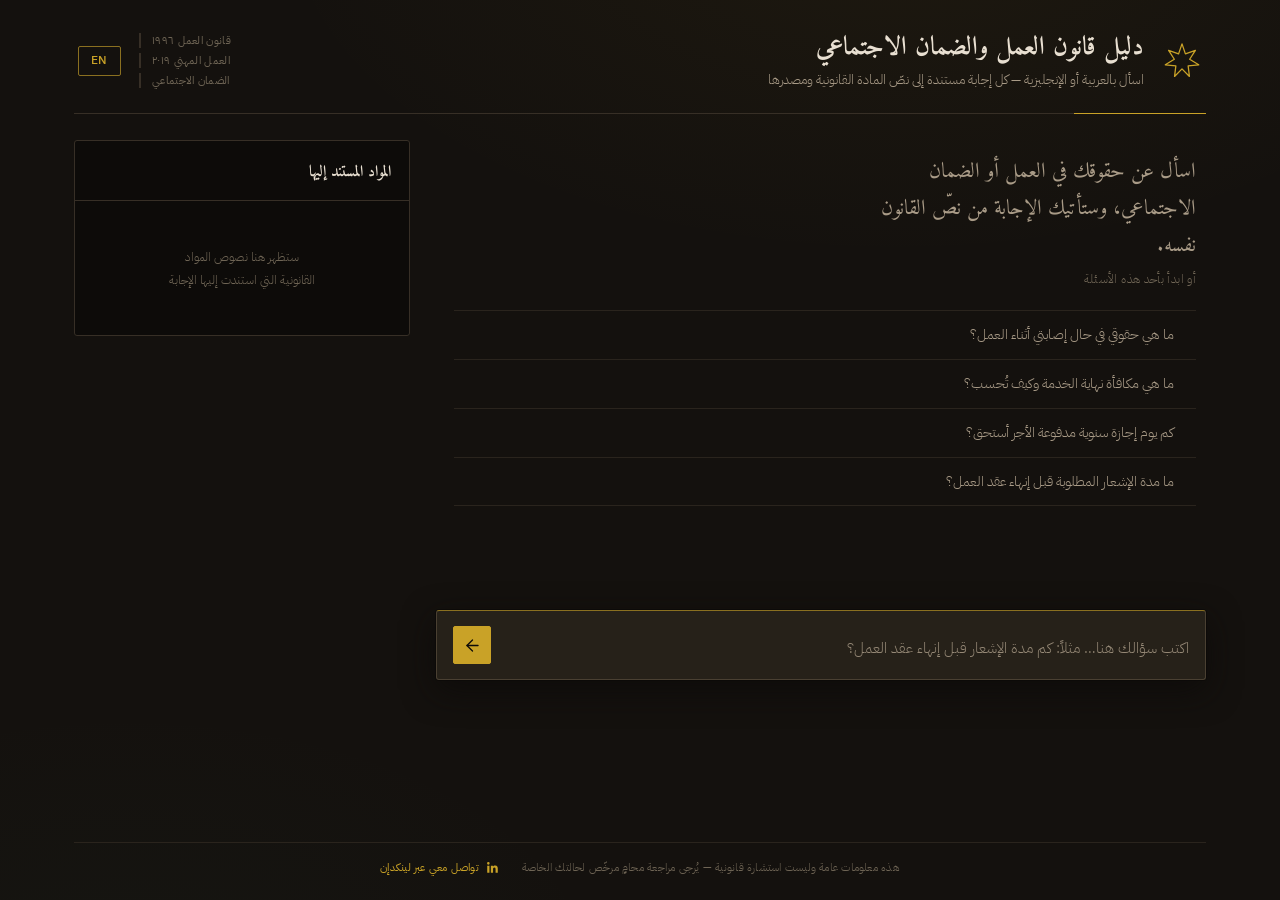
==== commit 568ebb84: "Mobile frontend polish: iOS zoom fix, safe-area insets, touch targets, dvh No visual browser availab" ====
--- a/frontend/index.html
+++ b/frontend/index.html
@@ -2,14 +2,17 @@
 <html lang="ar" dir="rtl">
 <head>
   <meta charset="utf-8" />
-  <meta name="viewport" content="width=device-width, initial-scale=1" />
+  <!-- viewport-fit=cover lets the safe-area-inset-* env() vars in style.css report
+       real values on notched/home-indicator phones instead of 0, which is what the
+       sticky composer dock needs to clear the home indicator. -->
+  <meta name="viewport" content="width=device-width, initial-scale=1, viewport-fit=cover" />
   <title data-i18n="pageTitle">دليل قانون العمل والضمان الاجتماعي الأردني</title>
   <link rel="preconnect" href="https://fonts.googleapis.com" />
   <link rel="preconnect" href="https://fonts.gstatic.com" crossorigin />
   <link href="https://fonts.googleapis.com/css2?family=Amiri:wght@400;700&family=IBM+Plex+Sans+Arabic:wght@300;400;500;600&display=swap" rel="stylesheet" />
   <!-- ?v= is a cache buster. Without it the browser keeps serving the css/js it
        already has and a deploy looks like it silently did nothing. Bump on change. -->
-  <link rel="stylesheet" href="style.css?v=12" />
+  <link rel="stylesheet" href="style.css?v=13" />
 </head>
 <body>
   <div class="shell">
@@ -97,7 +100,7 @@
 
   </div>
 
-  <script src="markdown.js?v=12"></script>
-  <script src="app.js?v=12"></script>
+  <script src="markdown.js?v=13"></script>
+  <script src="app.js?v=13"></script>
 </body>
 </html>
--- a/frontend/style.css
+++ b/frontend/style.css
@@ -27,7 +27,14 @@
   --font-ui: "IBM Plex Sans Arabic", "Segoe UI", Tahoma, system-ui, sans-serif;
 }
 
-* { box-sizing: border-box; }
+* {
+  box-sizing: border-box;
+  /* Mobile browsers flash a grey rectangle on every tap by default. Every
+     interactive element below gets its own :active state as the replacement
+     feedback, so this isn't losing the cue -- it's swapping a generic one
+     that clashes with a dark parchment/brass palette for a deliberate one. */
+  -webkit-tap-highlight-color: transparent;
+}
 
 html, body {
   margin: 0;
@@ -56,6 +63,11 @@
   max-width: clamp(1180px, 84vw, 1560px);
   margin: 0 auto;
   min-height: 100vh;
+  /* 100vh on mobile Safari/Chrome is the LARGEST possible viewport (address bar
+     hidden), not the current one -- the page loads taller than the visible area
+     and then visibly jumps as the bar shows/hides while scrolling. dvh tracks the
+     actual visible viewport; unsupported browsers just keep the vh line above. */
+  min-height: 100dvh;
   padding: 0 24px;
   display: flex;
   flex-direction: column;
@@ -148,7 +160,8 @@
   transition: background 0.18s ease, color 0.18s ease;
 }
 
-.lang-toggle:hover { background: var(--brass-glow); }
+.lang-toggle:hover,
+.lang-toggle:active { background: var(--brass-glow); }
 
 .lang-toggle:focus-visible {
   outline: 1px solid var(--brass);
@@ -327,7 +340,8 @@
   transition: background 0.18s ease, color 0.18s ease;
 }
 
-.cite-btn:hover { background: var(--brass-glow); }
+.cite-btn:hover,
+.cite-btn:active { background: var(--brass-glow); }
 
 .thinking {
   font-size: 0.85rem;
@@ -415,8 +429,10 @@
 
 html[dir="ltr"] .seed::before { content: "→"; }
 
-.seed:hover { color: var(--parchment); padding-inline-start: 5px; }
-.seed:hover::before { opacity: 1; }
+.seed:hover,
+.seed:active { color: var(--parchment); padding-inline-start: 5px; }
+.seed:hover::before,
+.seed:active::before { opacity: 1; }
 
 /* ---------------- Composer ---------------- */
 
@@ -426,7 +442,11 @@
    position -- which is what removed the need for any chip scroll-into-view logic. */
 .composer-dock {
   position: sticky;
-  bottom: 14px;
+  /* env() is 0 on non-notched devices/desktop, so this degrades to the plain
+     14px everywhere else -- only iPhones with a home indicator actually need
+     the extra clearance, and viewport-fit=cover in index.html is what makes
+     the env() value non-zero there at all. */
+  bottom: calc(14px + env(safe-area-inset-bottom, 0px));
   z-index: 5;
   display: flex;
   flex-direction: column;
@@ -492,7 +512,8 @@
   transition: background 0.18s ease, opacity 0.18s ease, filter 0.18s ease;
 }
 
-#send-btn:not(:disabled):hover { filter: brightness(1.12); }
+#send-btn:not(:disabled):hover,
+#send-btn:not(:disabled):active { filter: brightness(1.12); }
 
 #send-btn:focus-visible {
   outline: 1px solid var(--brass);
@@ -527,7 +548,8 @@
 
 body.reading #reset-btn { display: inline-flex; }
 
-#reset-btn:not(:disabled):hover {
+#reset-btn:not(:disabled):hover,
+#reset-btn:not(:disabled):active {
   border-color: var(--clay);
   color: var(--parchment);
   background: var(--clay-tint);
@@ -615,7 +637,8 @@
   transition: border-color 0.18s ease;
 }
 
-.article-card:hover { border-color: var(--rule); }
+.article-card:hover,
+.article-card:active { border-color: var(--rule); }
 
 .card-top {
   display: flex;
@@ -706,7 +729,8 @@
   letter-spacing: 0.03em;
 }
 
-.card-more:hover { text-decoration: underline; }
+.card-more:hover,
+.card-more:active { text-decoration: underline; }
 
 /* ---------------- Footer ---------------- */
 
@@ -743,7 +767,8 @@
   transition: color 0.18s ease;
 }
 
-.contact-link:hover { color: var(--parchment); }
+.contact-link:hover,
+.contact-link:active { color: var(--parchment); }
 
 .contact-link:focus-visible {
   outline: 1px solid var(--brass);
@@ -773,6 +798,44 @@
   .thread { min-height: 40vh; }
   /* Stacked below the conversation on narrow screens -- sticky would trap it offscreen. */
   .sources-rail { position: static; flex: none; max-height: 460px; width: 100%; }
+
+  /* iOS Safari auto-zooms the page on focusing any input styled under 16px --
+     the composer's 0.95rem (~15.2px) crosses that line. This is the one iOS
+     input-zoom threshold, not a design choice, so it's overridden here rather
+     than raised for every viewport. */
+  #question-input { font-size: 16px; }
+
+  /* 38px send/reset buttons and a 30px lang toggle are under Apple's 44px and
+     Material's 48px minimum touch target guidance -- comfortable with a mouse
+     cursor, fiddly with a fingertip. Widened for touch, not just decoration. */
+  #send-btn { width: 44px; height: 44px; }
+  #reset-btn { height: 44px; }
+  body.reading #reset-btn { width: 44px; }
+  .lang-toggle { height: 36px; padding: 0 14px; }
+}
+
+/* Phones specifically, not just "not-desktop" -- the 900px block above already
+   handles the tablet-width layout switch (stacked rail); this tightens spacing
+   and type further for screens narrow enough that the 900px numbers still feel
+   loose (iPhone SE/mini-class widths and smaller). */
+@media (max-width: 480px) {
+  .shell { padding: 0 12px; }
+
+  .masthead { gap: 10px; padding-top: 18px; }
+  .masthead h1 { font-size: 1.32rem; }
+  .tagline { font-size: 0.78rem; }
+  .masthead-laws span { font-size: 0.62rem; }
+
+  .composer { padding: 12px 12px; gap: 8px; }
+
+  .opening h2 { font-size: 1.14rem; }
+
+  /* 70ch/76ch measures are moot once the viewport itself is narrower than that,
+     but the Amiri body copy's line-height (2.05) was tuned against a wider
+     column -- unchanged here, since dense Arabic legal prose reads better with
+     more vertical air, not less, on a small screen too. */
+  .answer .body { font-size: 1.08rem; }
+  .answer[dir="ltr"] .body { font-size: 0.98rem; }
 }
 
 @media (prefers-reduced-motion: reduce) {
@@ -894,6 +957,7 @@
 }
 
 .suggestion:hover,
+.suggestion:active,
 .suggestion:focus-visible {
   border-color: var(--brass-dim);
   color: var(--parchment);
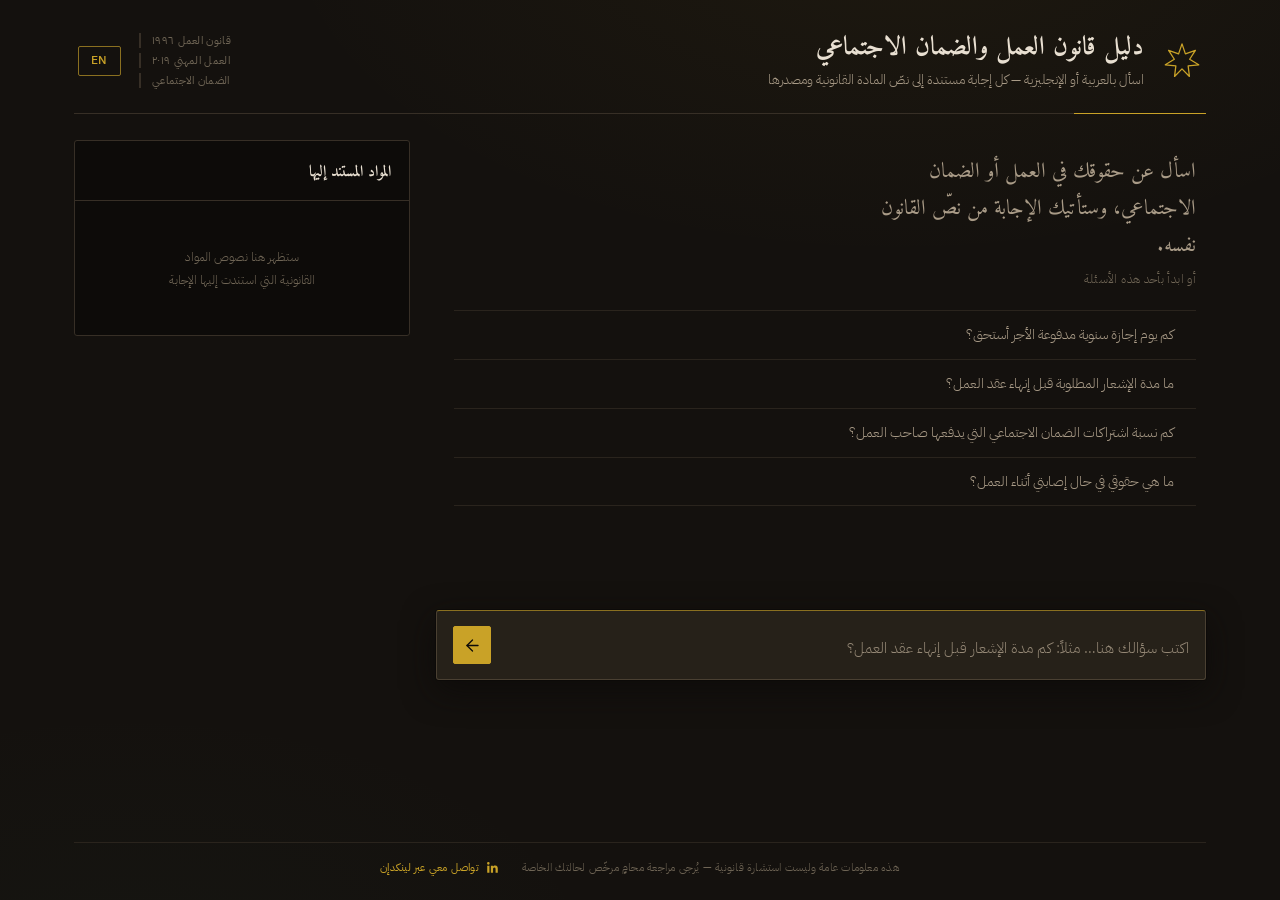
==== commit d04a2058: "Stream answers token-by-token instead of returning them whole Replaces the wait-then-dump-the-whole-" ====
--- a/frontend/index.html
+++ b/frontend/index.html
@@ -12,7 +12,7 @@
   <link href="https://fonts.googleapis.com/css2?family=Amiri:wght@400;700&family=IBM+Plex+Sans+Arabic:wght@300;400;500;600&display=swap" rel="stylesheet" />
   <!-- ?v= is a cache buster. Without it the browser keeps serving the css/js it
        already has and a deploy looks like it silently did nothing. Bump on change. -->
-  <link rel="stylesheet" href="style.css?v=13" />
+  <link rel="stylesheet" href="style.css?v=14" />
 </head>
 <body>
   <div class="shell">
@@ -100,7 +100,7 @@
 
   </div>
 
-  <script src="markdown.js?v=13"></script>
-  <script src="app.js?v=13"></script>
+  <script src="markdown.js?v=14"></script>
+  <script src="app.js?v=14"></script>
 </body>
 </html>
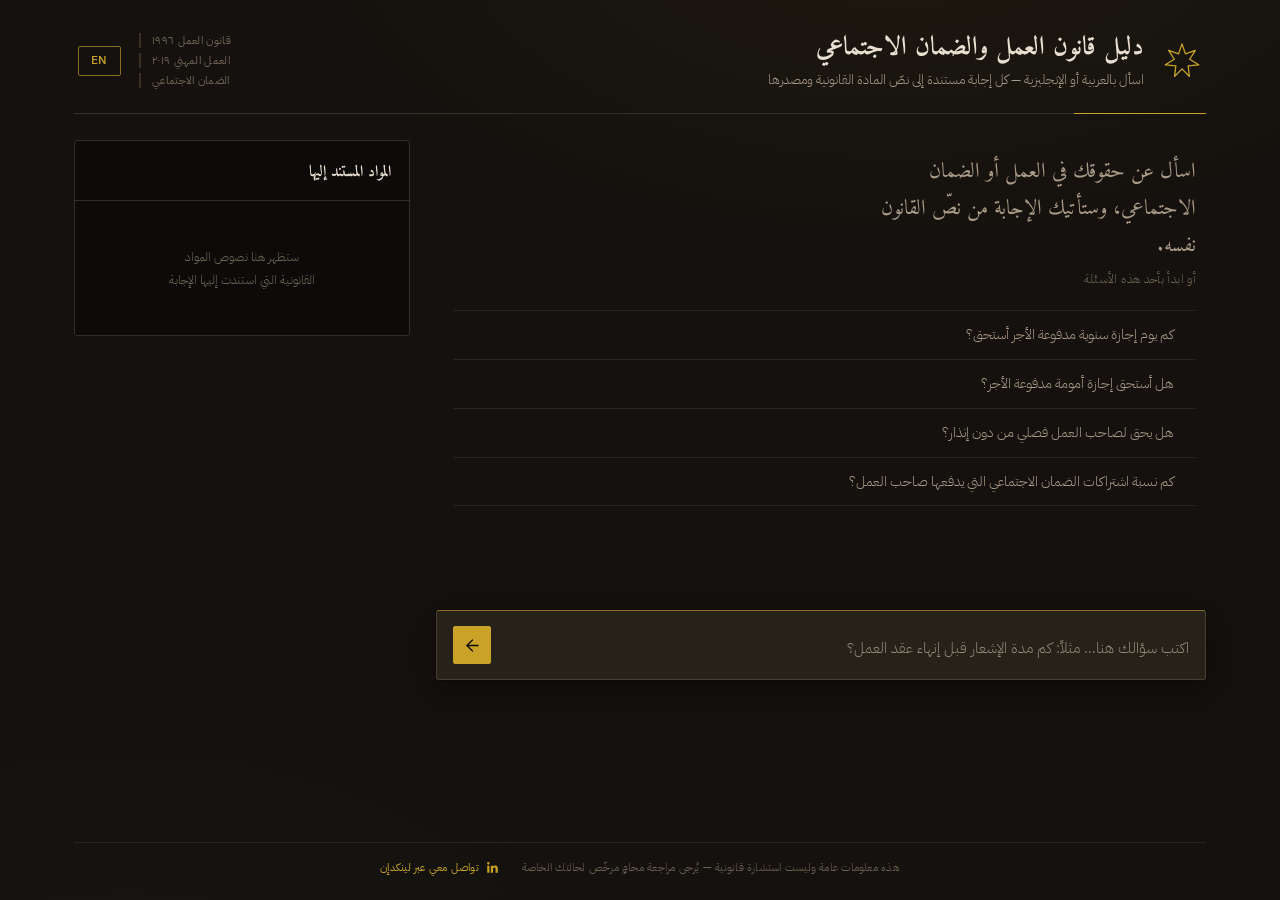
==== commit bdab8981: "Parallelize reparse+retrieval, mid-stream reset, and cut answer bloat Backend: fire the completeness" ====
--- a/frontend/index.html
+++ b/frontend/index.html
@@ -12,7 +12,7 @@
   <link href="https://fonts.googleapis.com/css2?family=Amiri:wght@400;700&family=IBM+Plex+Sans+Arabic:wght@300;400;500;600&display=swap" rel="stylesheet" />
   <!-- ?v= is a cache buster. Without it the browser keeps serving the css/js it
        already has and a deploy looks like it silently did nothing. Bump on change. -->
-  <link rel="stylesheet" href="style.css?v=14" />
+  <link rel="stylesheet" href="style.css?v=15" />
 </head>
 <body>
   <div class="shell">
@@ -100,7 +100,7 @@
 
   </div>
 
-  <script src="markdown.js?v=14"></script>
-  <script src="app.js?v=14"></script>
+  <script src="markdown.js?v=15"></script>
+  <script src="app.js?v=15"></script>
 </body>
 </html>
--- a/frontend/style.css
+++ b/frontend/style.css
@@ -248,6 +248,27 @@
   font-size: 1.06rem;
   line-height: 1.85;
   max-width: 76ch;
+}
+
+/* Folds long answers behind a "show more" toggle -- see maybeCollapseAnswer() in
+   app.js. Same technique the sources rail already uses for article text
+   (.card-text/.card-more), just fading to the page ground (--void) instead of a
+   card's own background, since .answer sits directly on the page. Only ever
+   applied once, after streaming finishes; see app.js for why. */
+.answer .body.collapsed {
+  max-height: 440px;
+  overflow: hidden;
+  position: relative;
+}
+
+.answer .body.collapsed::after {
+  content: "";
+  position: absolute;
+  bottom: 0;
+  left: 0;
+  right: 0;
+  height: 4.5em;
+  background: linear-gradient(to bottom, transparent, var(--void));
 }
 
 /* Rendered markdown inside an answer. Spacing is set with margins on the block
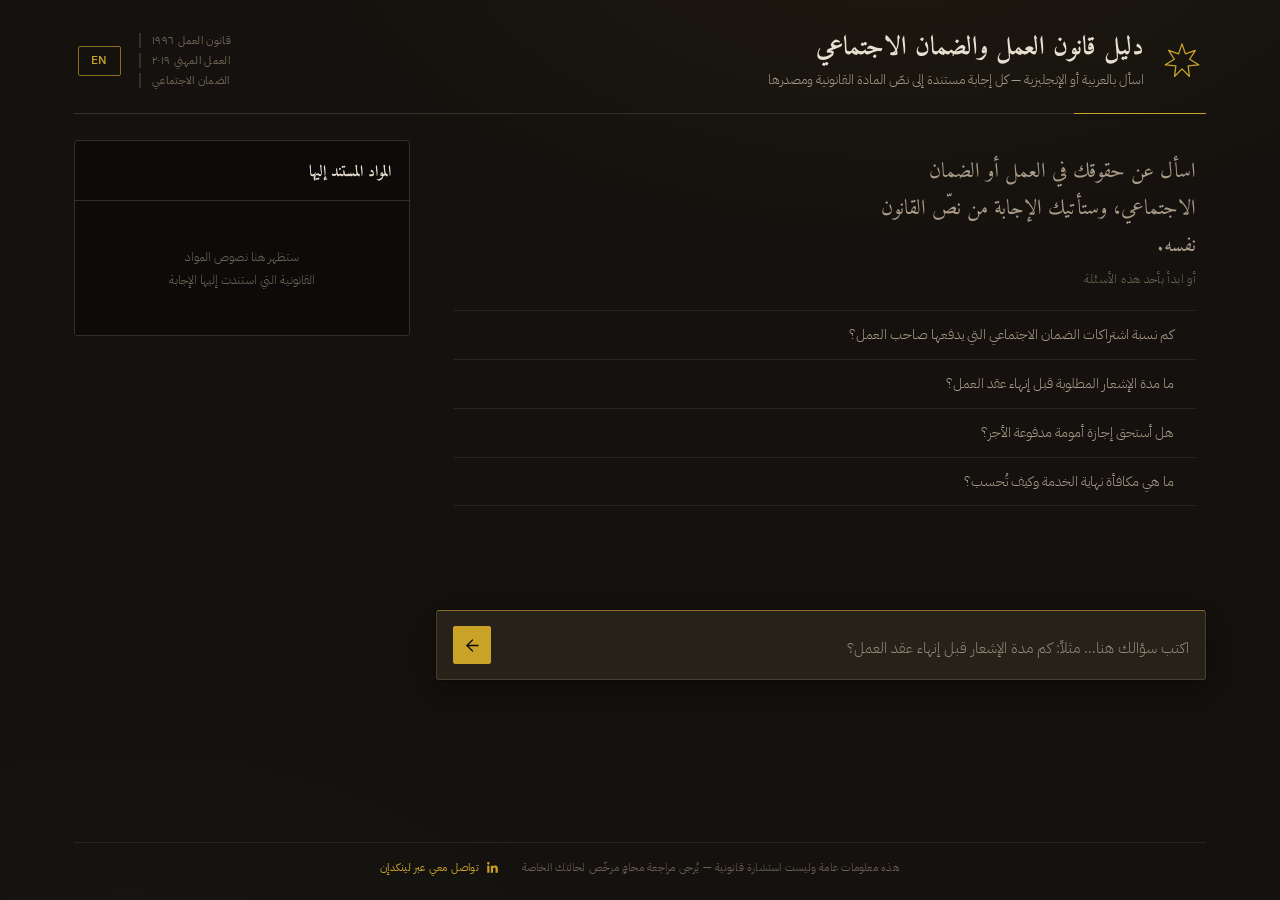
==== commit 405fedd3: "Remove the collapse-long-answers UI Answers now always render in full again -- the "show more" fold " ====
--- a/frontend/index.html
+++ b/frontend/index.html
@@ -12,7 +12,7 @@
   <link href="https://fonts.googleapis.com/css2?family=Amiri:wght@400;700&family=IBM+Plex+Sans+Arabic:wght@300;400;500;600&display=swap" rel="stylesheet" />
   <!-- ?v= is a cache buster. Without it the browser keeps serving the css/js it
        already has and a deploy looks like it silently did nothing. Bump on change. -->
-  <link rel="stylesheet" href="style.css?v=15" />
+  <link rel="stylesheet" href="style.css?v=16" />
 </head>
 <body>
   <div class="shell">
@@ -100,7 +100,7 @@
 
   </div>
 
-  <script src="markdown.js?v=15"></script>
-  <script src="app.js?v=15"></script>
+  <script src="markdown.js?v=16"></script>
+  <script src="app.js?v=16"></script>
 </body>
 </html>
--- a/frontend/style.css
+++ b/frontend/style.css
@@ -248,27 +248,6 @@
   font-size: 1.06rem;
   line-height: 1.85;
   max-width: 76ch;
-}
-
-/* Folds long answers behind a "show more" toggle -- see maybeCollapseAnswer() in
-   app.js. Same technique the sources rail already uses for article text
-   (.card-text/.card-more), just fading to the page ground (--void) instead of a
-   card's own background, since .answer sits directly on the page. Only ever
-   applied once, after streaming finishes; see app.js for why. */
-.answer .body.collapsed {
-  max-height: 440px;
-  overflow: hidden;
-  position: relative;
-}
-
-.answer .body.collapsed::after {
-  content: "";
-  position: absolute;
-  bottom: 0;
-  left: 0;
-  right: 0;
-  height: 4.5em;
-  background: linear-gradient(to bottom, transparent, var(--void));
 }
 
 /* Rendered markdown inside an answer. Spacing is set with margins on the block
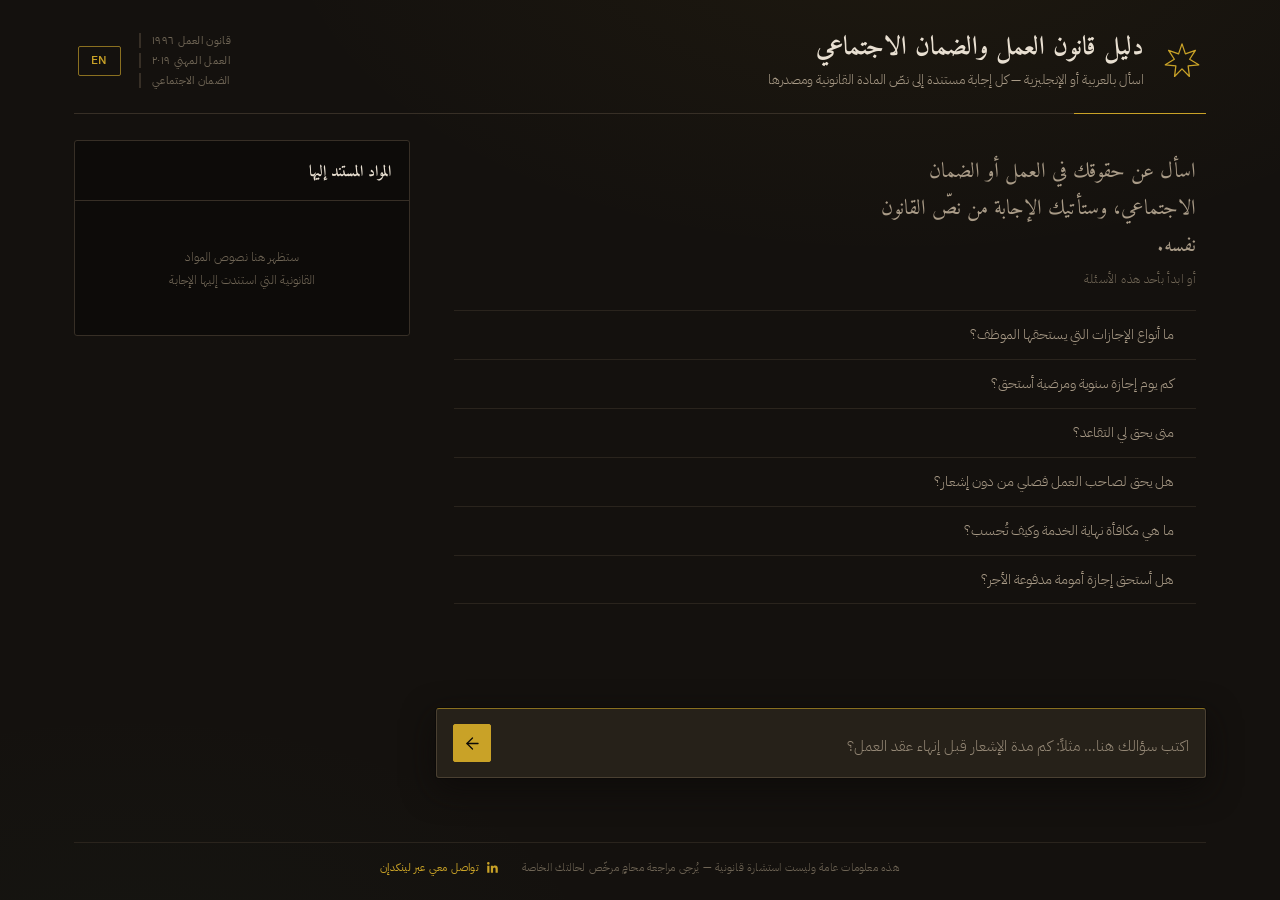
==== commit d535b334: "Audit and rewrite the completeness reparser prompt; refresh suggested questions Reparser: ran COMPLE" ====
--- a/frontend/index.html
+++ b/frontend/index.html
@@ -12,7 +12,7 @@
   <link href="https://fonts.googleapis.com/css2?family=Amiri:wght@400;700&family=IBM+Plex+Sans+Arabic:wght@300;400;500;600&display=swap" rel="stylesheet" />
   <!-- ?v= is a cache buster. Without it the browser keeps serving the css/js it
        already has and a deploy looks like it silently did nothing. Bump on change. -->
-  <link rel="stylesheet" href="style.css?v=16" />
+  <link rel="stylesheet" href="style.css?v=17" />
 </head>
 <body>
   <div class="shell">
@@ -100,7 +100,7 @@
 
   </div>
 
-  <script src="markdown.js?v=16"></script>
-  <script src="app.js?v=16"></script>
+  <script src="markdown.js?v=17"></script>
+  <script src="app.js?v=17"></script>
 </body>
 </html>
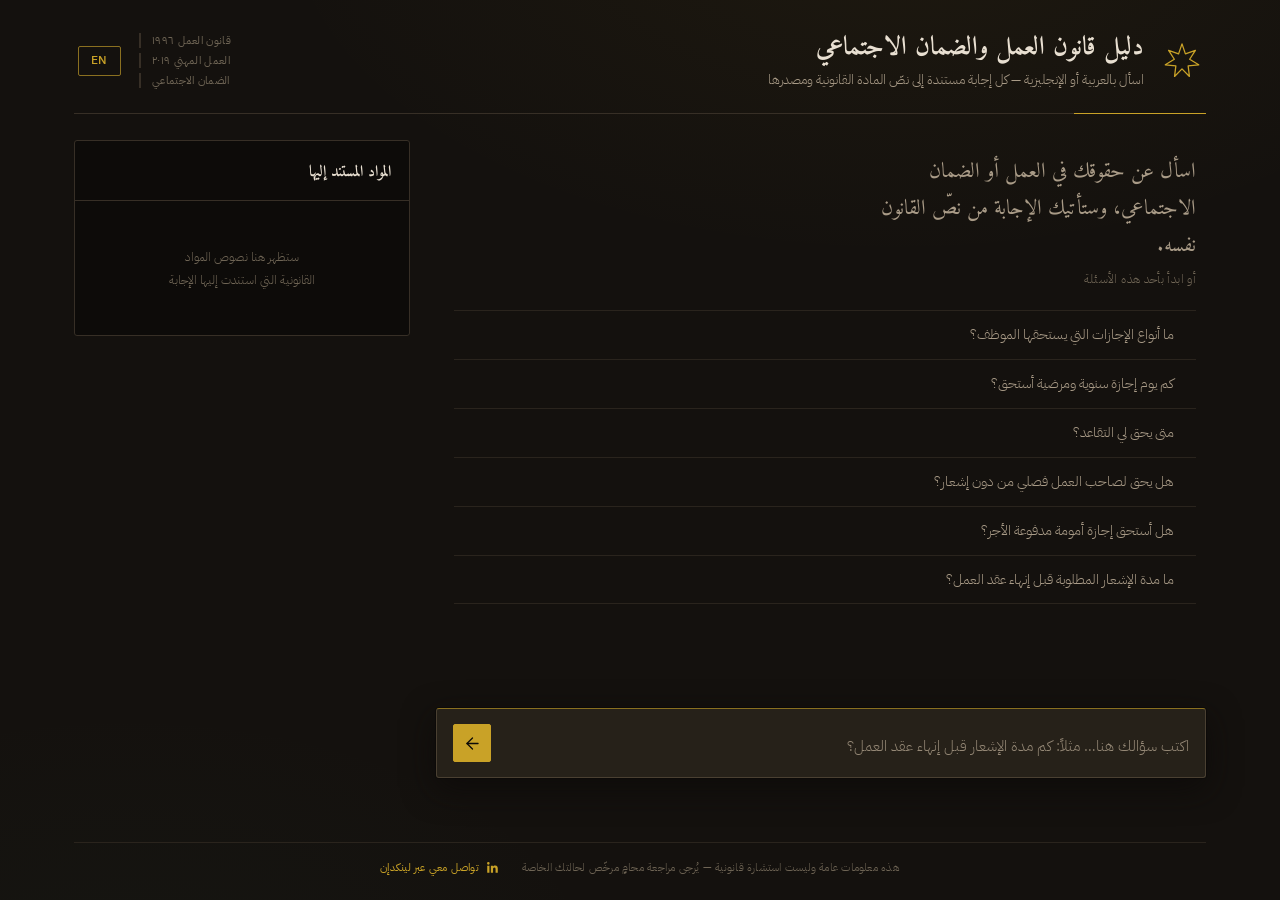
==== commit 5d5a21fe: "Unify answer heading typography with body text .answer .body h3-h6 switched to --font-ui at 0.94rem " ====
--- a/frontend/index.html
+++ b/frontend/index.html
@@ -12,7 +12,7 @@
   <link href="https://fonts.googleapis.com/css2?family=Amiri:wght@400;700&family=IBM+Plex+Sans+Arabic:wght@300;400;500;600&display=swap" rel="stylesheet" />
   <!-- ?v= is a cache buster. Without it the browser keeps serving the css/js it
        already has and a deploy looks like it silently did nothing. Bump on change. -->
-  <link rel="stylesheet" href="style.css?v=17" />
+  <link rel="stylesheet" href="style.css?v=18" />
 </head>
 <body>
   <div class="shell">
@@ -100,7 +100,7 @@
 
   </div>
 
-  <script src="markdown.js?v=17"></script>
-  <script src="app.js?v=17"></script>
+  <script src="markdown.js?v=18"></script>
+  <script src="app.js?v=18"></script>
 </body>
 </html>
--- a/frontend/style.css
+++ b/frontend/style.css
@@ -267,16 +267,18 @@
   background: rgba(255, 255, 255, 0.07);
 }
 
+/* Same font and size as the surrounding paragraph text -- headings used to switch
+   to --font-ui at a smaller size, which read as a different typographic system
+   dropped into the middle of an answer. Bold weight alone is enough to mark
+   structure without the jump. */
 .answer .body h3,
 .answer .body h4,
 .answer .body h5,
 .answer .body h6 {
-  font-family: var(--font-ui);
-  font-size: 0.94rem;
-  font-weight: 600;
-  letter-spacing: 0.02em;
-  line-height: 1.5;
-  opacity: 0.92;
+  font-family: inherit;
+  font-size: 1em;
+  font-weight: 700;
+  line-height: inherit;
 }
 
 .answer .body ul,
